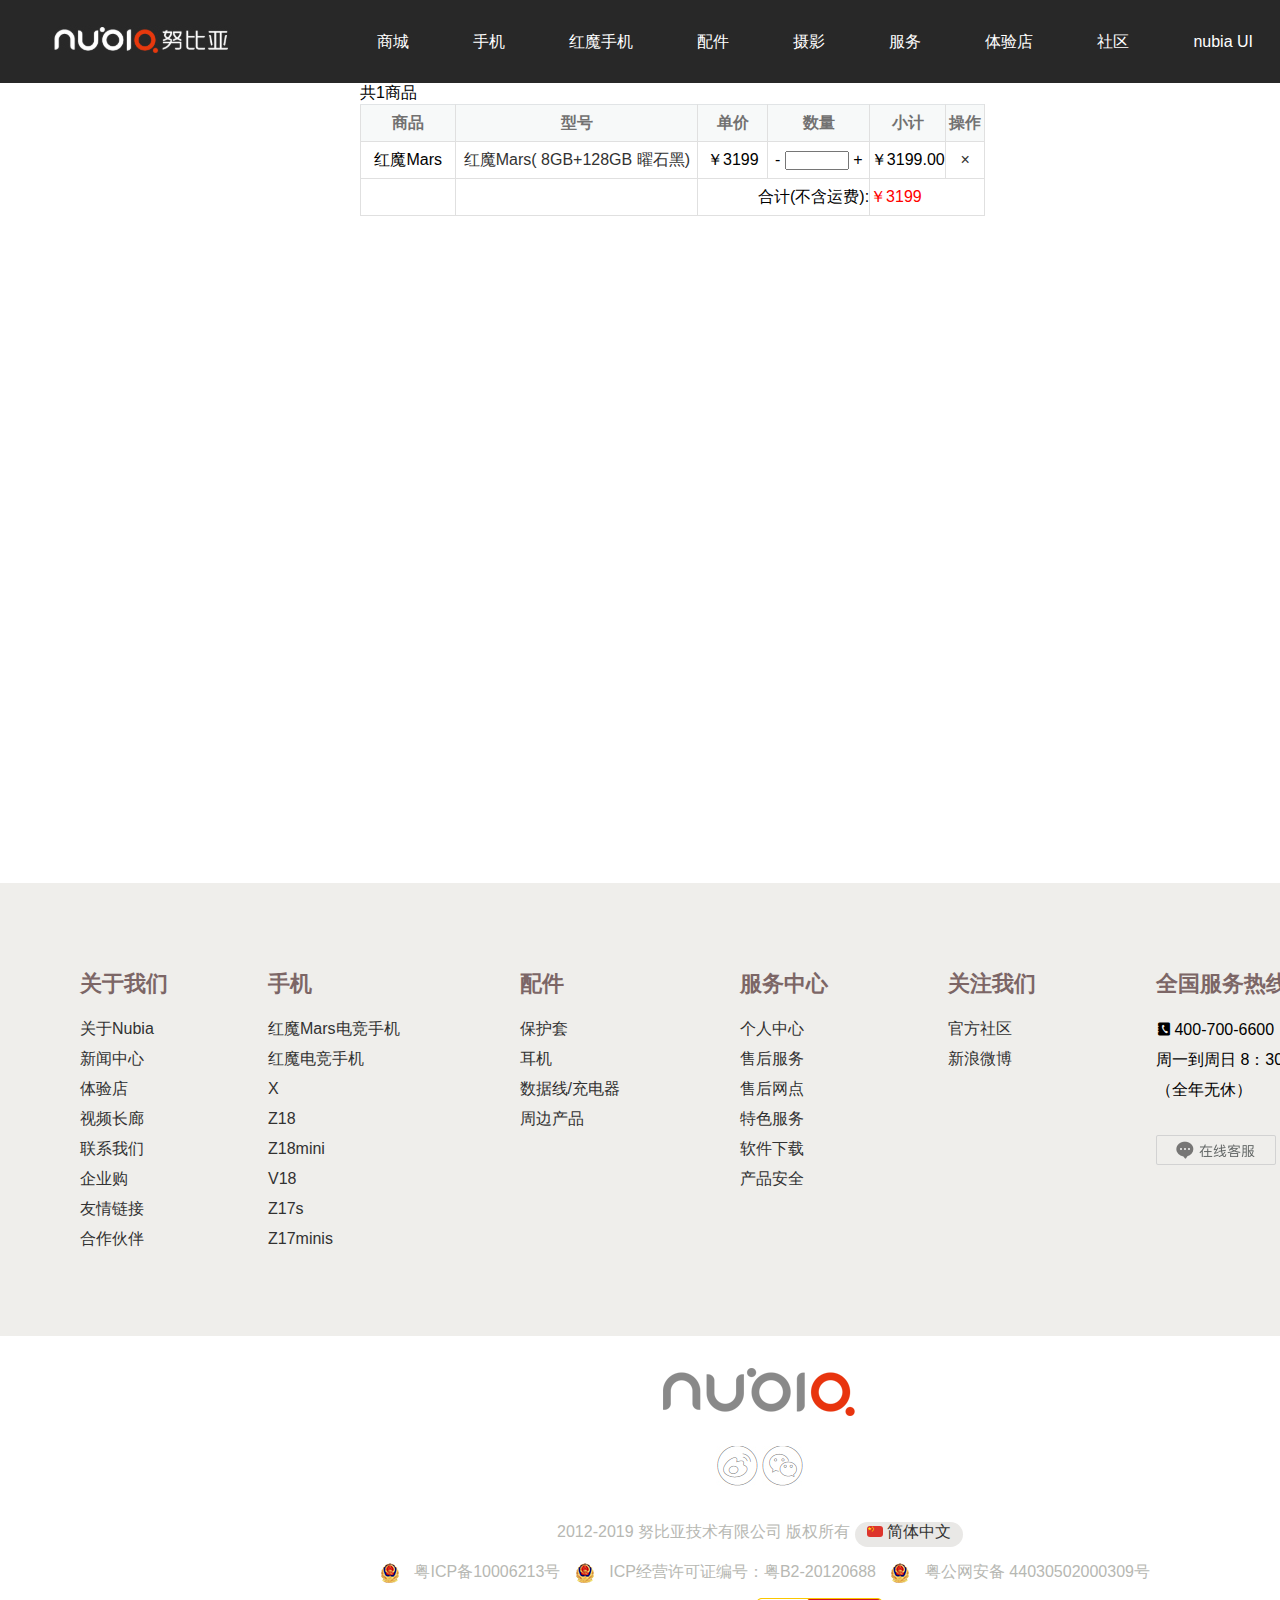
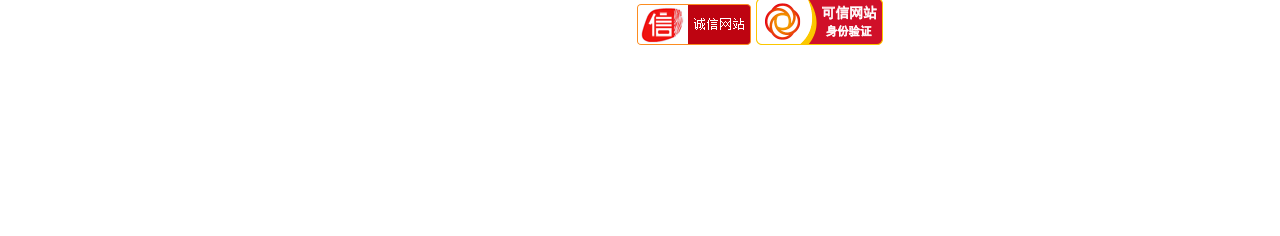
==== home/html/cat.html @ 7367fc77 "哈哈哈" ====
<!DOCTYPE html>
<html lang="en">
<head>
    <meta charset="UTF-8">
    <meta name="viewport" content="width=device-width, initial-scale=1.0">
    <meta http-equiv="X-UA-Compatible" content="ie=edge">
    <link rel="stylesheet" type="text/css" href="../css/reset.css">
    <link rel="stylesheet" type="text/css" href="../css/comcon.css">
    <link rel="stylesheet" type="text/css" href="../css/iconfont1.css">
    <link rel="stylesheet" type="text/css" href="../css/cat.css">
    <title>Document</title>
</head>
<body>
    <!-- 导航条 -->
    <div id="header">
        <div class="head container">
            <div class="logo">
                <h1>
                    <a href="#">
                        努比亚
                    </a>
                </h1>
            </div>
            <div class="shoppingcart">
                <a href="#">
                    <span>购物车</span>
                    <span class="iconfont icon-gouwucheman"></span>
                </a>
            </div>
            <div class="nav">
                <ul class="topnav">
                    <li>
                        <a href="#">
                            商城
                        </a>
                    </li>
                    <li>
                        <a href="#">
                            手机
                        </a>
                        <!-- 下滑条 -->
                        <div id="slide">
                            <div class="sli container">
                                <div class="bao">
                                    <ul class="iplist">
                                        <li>
                                            <a href="#">
    
                                                <img src="../images/5bfe86f00790968.png">
                                                <p>努比亚红魔</p>
                                            </a>
    
                                        </li>
                                        <li>
                                            <a href="#">
                                                <img src="../images/154745218913.png">
                                                <p>x</p>
                                            </a>
                                        </li>
                                        <li>
                                            <a href="#">
                                                <img src="../images/153690693477.png">
                                                <p>努比亚红魔</p>
                                            </a>
                                        </li>
                                        <li>
                                            <a href="#">
                                                <img src="../images/153629848589.png">
                                                <p>努比亚红魔</p>
                                            </a>
                                        </li>
                                        <li>
                                            <a href="#">
                                                <img src="../images/150779043916.png">
                                                <p>努比亚红魔</p>
                                            </a>
                                        </li>
                                        <li>
                                            <a href="#">
                                                <img src="../images/152152399040.png">
                                                <p>努比亚红魔</p>
                                            </a>
                                        </li>
                                        <li>
                                            <a href="#">
                                                <img src="../images/5bfe86f00790968.png">
                                                <p>努比亚红魔</p>
                                            </a>
                                        </li>
                                        <li>
                                            <a href="#">
                                                <img src="../images/154745218913.png">
                                                <p>努比亚红魔</p>
                                            </a>
                                        </li>
                                        <li>
                                            <a href="#">
                                                <img src="../images/153690693477.png">
                                                <p>努比亚红魔</p>
                                            </a>
                                        </li>
                                    </ul>
    
                                </div>
    
                            </div>
                            <button class="lef"></button>
                            <button class="rig"></button>
                        </div>
                    </li>
                    <li>
                        <a href="#">
                            红魔手机
                        </a>
                        <!-- 下滑条 -->
                        <div id="slides">
                            <div class="slis container">
                                <div class="baos">
                                    <ul class="iplists">
                                        <li>
                                            <a href="#">
    
                                                <img src="../images/5bfe86f00790968.png">
                                                <p>努比亚红魔</p>
                                            </a>
    
                                        </li>
                                        <li>
                                            <a href="#">
                                                <img src="../images/154745218913.png">
                                                <p>X</p>
                                            </a>
                                        </li>
                                        <li>
                                            <a href="#">
                                                <img src="../images/153690693477.png">
                                                <p>努比亚红魔</p>
                                            </a>
                                        </li>
                                        <li>
                                            <a href="#">
                                                <img src="../images/153629848589.png">
                                                <p>努比亚红魔</p>
                                            </a>
                                        </li>
                                        <li>
                                            <a href="#">
                                                <img src="../images/150779043916.png">
                                                <p>努比亚红魔</p>
                                            </a>
                                        </li>
                                        <li>
                                            <a href="#">
                                                <img src="../images/152152399040.png">
                                                <p>努比亚红魔</p>
                                            </a>
                                        </li>
                                        <li>
                                            <a href="#">
                                                <img src="../images/5bfe86f00790968.png">
                                                <p>努比亚红魔</p>
                                            </a>
                                        </li>
                                        <li>
                                            <a href="#">
                                                <img src="../images/154745218913.png">
                                                <p>努比亚红魔</p>
                                            </a>
                                        </li>
                                        <li>
                                            <a href="#">
                                                <img src="../images/153690693477.png">
                                                <p>努比亚红魔</p>
                                            </a>
                                        </li>
                                    </ul>
    
                                </div>
    
                            </div>
                            <button class="lefs"></button>
                            <button class="rigs"></button>
                        </div>
                    </li>
                    <li>
                        <a href="#">
                            配件
                        </a>
                    </li>
                    <li>
                        <a href="#">
                            摄影
                        </a>
                    </li>
                    <li>
                        <a href="#">
                            服务
                        </a>
                    </li>
                    <li>
                        <a href="#">
                            体验店
                        </a>
                    </li>
                    <li>
                        <a href="#">
                            社区
                        </a>
                    </li>
                    <li>
                        <a href="#">
                            nubia UI
                        </a>
                    </li>
                    <li>
                        <a href="#">
                            <i class="iconfont icon-wode"></i>
                        </a>
                    </li>
    
                </ul>
            </div>
        </div>
    </div>
    <!-- 商品栏 -->
    <div id="shangpin">
        <div class="pin container">
            <div class="box-show">
                <div class="box-shuliang">
                    共<span>1</span>商品
                </div>
                <table>
                    <thead>
                        <tr>
                            <th width="15%">商品</th>
                            <th width="38%">型号</th>
                            <th width="11%">单价</th>
                            <th width="16%">数量</th>
                            <th width="12%">小计</th>
                            <th width="6%">操作</th>
                        </tr>
                    </thead>
                    <tbody>
                        <tr>
                            <td>红魔Mars</td>
                            <td class="productname">
                                <!---->
                                <!---->
                                <!---->
                                <!----><a target="_blank" class="pdt-title">红魔Mars( 8GB+128GB
                                    曜石黑)</a>
                                <!---->
                            </td>
                            <td> ￥3199</td>
                            <td>
                                <div class="btn-cnts"><span class="table-cut">-</span> <input type="text" maxlength="2" readonly="readonly"
                                        class="num cart-cnt"> <span class="table-add">+</span></div>
                            </td>
                            <td class="sum" >
                                ￥3199.00
                                <!---->
                            </td>
                            <td><a title="删除" class="cart-close close">×</a></td>
                        </tr>
                    </tbody>
                    <tfoot>
                        <tr>
                            <td></td>
                            <td></td>
                            <td colspan="2" style="text-align: right; line-height: 1.8;">
                                <p>合计(不含运费):</p>
                            </td>
                            <td colspan="2" class="sum" style="text-align: left; line-height: 1.8;">
                                <p style="color: red;">￥3199</p>
                            </td>
                        </tr>
                    </tfoot>
                </table>
            </div>
        </div>
    </div>
    <!-- 尾部导航 -->
    <div id="subnav">
        <div class="sub container">
            <ul class="About">
                <li>
                    <a href="#">
                        <h2>
                            关于我们
                        </h2>
                    </a>
                </li>
                <li>
                    <a href="#">
                        关于Nubia
                    </a>
                </li>
                <li>
                    <a href="#">
                        新闻中心
                    </a>
                </li>
                <li>
                    <a href="#">
                        体验店
                    </a>
                </li>
                <li>
                    <a href="#">
                        视频长廊
                    </a>
                </li>
                <li>
                    <a href="#">
                        联系我们
                    </a>
                </li>
                <li>
                    <a href="#">
                        企业购
                    </a>
                </li>
                <li>
                    <a href="#">
                        友情链接
                    </a>
                </li>
                <li>
                    <a href="#">
                        合作伙伴
                    </a>
                </li>
            </ul>
            <ul class="iPhone">
                <li>
                    <a href="#">
                        <h2>
                            手机
                        </h2>
                    </a>
                </li>
                <li>
                    <a href="#">
                        红魔Mars电竞手机
                    </a>
                </li>
                <li>
                    <a href="#">
                        红魔电竞手机
                    </a>
                </li>
                <li>
                    <a href="#">
                        X
                    </a>
                </li>
                <li>
                    <a href="#">
                        Z18
                    </a>
                </li>
                <li>
                    <a href="#">
                        Z18mini
                    </a>
                </li>
                <li>
                    <a href="#">
                        V18
                    </a>
                </li>
                <li>
                    <a href="#">
                        Z17s
                    </a>
                </li>
                <li>
                    <a href="#">
                        Z17minis
                    </a>
                </li>
            </ul>
            <ul class="peijian">
                <li>
                    <a href="#">
                        <h2>
                            配件
                        </h2>
                    </a>
                </li>
                <li>
                    <a href="#">
                        保护套
                    </a>
                </li>
                <li>
                    <a href="#">
                        耳机
                    </a>
                </li>
                <li>
                    <a href="#">
                        数据线/充电器
                    </a>
                </li>
                <li>
                    <a href="#">
                        周边产品
                    </a>
                </li>
            </ul>
            <ul class="fuwu">
                <li>
                    <a href="#">
                        <h2>
                            服务中心
                        </h2>
                    </a>
                </li>
                <li>
                    <a href="#">
                        个人中心
                    </a>
                </li>
                <li>
                    <a href="#">
                        售后服务
                    </a>
                </li>
                <li>
                    <a href="#">
                        售后网点
                    </a>
                </li>
                <li>
                    <a href="#">
                        特色服务
                    </a>
                </li>
                <li>
                    <a href="#">
                        软件下载
                    </a>
                </li>
                <li>
                    <a href="#">
                        产品安全
                    </a>
                </li>
    
            </ul>
            <ul class="guanzhu">
                <li>
                    <a href="#">
                        <h2>
                            关注我们
                        </h2>
                    </a>
                </li>
                <li>
                    <a href="#">
                        官方社区
                    </a>
                </li>
                <li>
                    <a href="#">
                        新浪微博
                    </a>
                </li>
    
            </ul>
            <ul class="quanguo">
                <li>
                    <h2>
                        全国服务热线
                    </h2>
                </li>
                <li>
                    <i class="iconfont icon-shoujitongxunlu xtp"></i>
                    <span>400-700-6600</span>
                </li>
                <li>
                    <span>
                        周一到周日 8：30-20：30
                    </span>
                </li>
                <li>
                    （全年无休）
                </li>
                <li>
                    <i class="dtp"></i>
                </li>
            </ul>
        </div>
    </div>
    <!-- 尾部 -->
    <div id="footer">
        <div class="fot container">
            <h3>
                <a href="#"></a>
            </h3>
            <p>
                <a href="#">
                    <span class="spn1"></span>
                </a>
                <a href="#">
                    <span class="spn2"></span>
                </a>
            </p>
            <p>
                <span class="spn3">2012-2019 努比亚技术有限公司 版权所有</span>
                <a href="#">
                    <span class="spn4">
                        <i class="qi"></i>
                        <span>简体中文</span>
                    </span>
                </a>
            </p>
            <p>
    
                <span>
                    <a href="#">
                        <i class="hui"></i>
                        <span>粤ICP备10006213号</span>
                    </a>
                    <a href="#">
                        <i class="hui"></i>
                        <span>ICP经营许可证编号：粤B2-20120688</span>
                    </a>
                    <a href="#">
                        <i class="hui"></i>
                        <span>粤公网安备 44030502000309号</span>
                    </a>
                </span>
            </p>
            <p>
                <span class="spn5"></span>
                <span class="spn6"></span>
            </p>
        </div>
    </div>
</body>
<script src="../js/jquery-3.3.1.js"></script>
<script src="../js/comon.js"></script>
</html>
---- home/css/comcon.css ----
/* 导航条 */
#header{
    height:83px;
    background: #282828;
}
.head{
    height: 83px;
    background:#282828;
    overflow: hidden;
}
.container{
    width: 1520px;
    margin: 0 auto;
}
/* logo */
.logo{
    float: left;
    width: 189px;
    height: 28px;
    background: url(../images/logn1_03.jpg) no-repeat center;
    margin: 25px 0 0 48px;
}
.logo h1 a{
    display: inline-block;
    width: 189px;
    height: 28px;
    text-indent: -9999px;
}
/* 购物车 */
.shoppingcart{
    text-align:center;
    float: right;
    width: 150px;
    height: 83px;
    background: #f25c4a;
}
.shoppingcart span:nth-child(1){
    display: inline-block;
    line-height: 83px;
    color: #fff;
    vertical-align: middle;
}
.shoppingcart span:nth-child(2){
    display: inline-block;
    width: 22px;
    height: 22px;
    vertical-align: middle;
    color: #fff;
}
/*导航条 */
.topnav{
    float: right;
}
.topnav li{
    float: left;
    overflow: visible;
}
.topnav li a i{
    display: inline-block;
    width: 21px;
    height: 24px;
}
.topnav li a{
    line-height: 83px;
    margin: 0 32px 0 32px;
    color: #fff;
}
.topnav li a:hover{
    color: #cccccc;
}
/* 尾部导航 */
#subnav{
    height: 453px;
    background: #efeeeb;
}
.sub{
    height: 453px;
    background: #efeeeb;
    overflow: hidden;
}
.sub h2{
    font-size: 22px;
    font-weight: 600;
    margin-bottom: 15px;
    color: #7c6666;
}
.sub li{
    line-height: 30px;
}
.About{
    float: left;
    margin: 86px 40px 0 80px;
}
.iPhone{
    float: left;
    margin: 86px 60px 0 60px;
}
.peijian{
    float: left;
    margin: 86px 60px 0 60px;
}
.fuwu{
    float: left;
    margin: 86px 60px 0 60px;
}
.guanzhu{
    float: left;
    margin: 86px 60px 0 60px;
}
.quanguo{
    float: left;
    margin: 86px 60px 0 60px;
}
.xtp{
    display:inline-block;
    width: 14px;
    height: 16px;
}
.dtp{
    display:inline-block;
    margin-top: 30px;
    width: 120px;
    height: 30px;
    background: url(../images/5b7f58ccc7c2843.png) no-repeat;
}

/* 尾部 */
#footer{
    height: 500px;
}
.fot{
    height: 500px;
    background: #fff;
}
.fot h3 a {
    display: block;
    width: 194px;
    height: 110px;
    background: url(../images/nubia-logo-x2.png)no-repeat;
    margin: 0 auto;
}
.fot p:nth-child(2){
    margin-bottom: 30px;
    text-align: center;
}
.fot p:nth-child(3){
    color: #b7b8b3;
    margin-bottom: 15px;
    text-align: center;
}
.fot p:nth-child(4){
    margin-bottom: 15px;
    text-align: center;
}
.fot p:nth-child(4) span a{
    color: #b7b8b3; 
}
.fot p:nth-child(5){
    text-align: center;
}
.spn1{
    display: inline-block;
    width: 42px;
    height: 42px;
    background: url(../images/shop.nubia_03.jpg)no-repeat;
}
.spn2{
    text-align: center;
    display: inline-block;
    width: 42px;
    height: 42px;
    background: url(../images/shop.nubia_05.jpg)no-repeat;
}
.spn4{
    display: inline-block;
    width: 108px;
    height: 25px;
    border-radius: 15px;
    background: #e9e8e6;
    text-align: center;
}
.spn4:hover{
    background: #7c6666;
    color: #fff;
}
.qi{
    display: inline-block;
    width: 16px;
    height: 11px;
    border-radius: 3px;
    background: url(../images/spritesheet.png)no-repeat -2px -692px;
}
.hui{
    margin: 0 10px 0 10px;
    display: inline-block;
    width: 20px;
    height: 20px;
    background: url(../images/57c5599015f1558.png)no-repeat;
    vertical-align: middle;
}
.spn5{
    display: inline-block;
    width: 114px;
    height: 41px;
    background: url(../images/cert.png)no-repeat;
}
.spn6{
    display: inline-block;
    width: 127px;
    height: 47px;
    background: url(../images/cnnic.png)no-repeat;
}
/*下滑框 */
#slide{
    left: 0;
    width:100%;
    position: absolute;
    top: 83px;
    height: 0px;
    background-color: rgba(0,0,0, 0.9);
    opacity: 0;
    z-index: 1;
}
#slides{
    left: 0;
    width:100%;
    position: absolute;
    top: 83px;
    height: 0px;
    background-color: rgba(0,0,0, 0.9);
    opacity: 0;
    overflow: hidden;
}
.sli{ 
    position: relative;
    width: 1170px;
    height: 100%;
    opacity: 1;
    overflow: hidden;
}
.slis{ 
    position: relative;
    width: 1170px;
    height: 100%;
    opacity: 1;
    overflow: hidden;
}
.iplist{
    position: absolute;
    left: 0px;
    top: 57px;
    padding: 0;
    list-style: none;
    overflow: hidden;
    height: 188px; 
    width: 9999px;
    color: #ffffff;
}
.iplist li{
    text-align: center;
    margin: 0 -36px 0 40px;
}
.iplists{
    position: absolute;
    left: 0px;
    top: 57px;
    padding: 0;
    list-style: none;
    overflow: hidden;
    height: 188px; 
    width: 9999px;
    color: #ffffff;
}
.iplists li{
    width: 115px;
    text-align: center;
    margin: 0 40px 0 40px;
    box-sizing: border-box;
}
.iplists li img{
    width: 115px;
    height: 130px;
    margin-left: -18px;
}
.iplist li img{
    width: 115px;
    height: 130px;
}
.iplist li a p{
    margin:-60px 0 0 30px;
}
.iplists li p{
    margin:-60px 0 0 30px;
}
.lef{
    position:absolute;
    top: 120px;
    right: 30px;;
    display: block;
    width: 28px;
    height: 45px;
    background: url(../images/right1.png) ;
    border: none;
    z-index: 10;

}
.rig{
    position:absolute;
    top: 120px;
    left: 110px;;
    display: block;
    width: 28px;
    height: 45px;
    background: url(../images/left1.png) ;
    border: none;
    z-index: 10;

}
.lefs{
    position:absolute;
    top: 120px;
    right: 30px;;
    display: block;
    width: 28px;
    height: 45px;
    background: url(../images/right1.png) ;
    border: none;
    z-index: 10;

}
.rigs{
    position:absolute;
    top: 120px;
    left: 110px;;
    display: block;
    width: 28px;
    height: 45px;
    background: url(../images/left1.png) ;
    border: none;
    z-index: 10;

}
.bao{
    width: 1170px;
    height: 188px;
    overflow: hidden;
    margin: 0 auto;
}
.baos{
    width: 1170px;
    height: 188px;
    overflow: hidden;
    margin: 0 auto;
}
/* 回到顶部 */
#gotop{
    position: fixed;
    right: 0;
    bottom: 0;
    width: 80px;
    height: 300px;
    display: none;
}
.top{
    width: 80px;
    height: 300px;
}
.toplist{
    width: 80px;
    height: 300px;
}
.toplist li:nth-child(1) i{
    display: block;
    width: 80px;
    height: 80px;
    font-size: 50px;
    text-align: center;
    line-height: 80px;
    color: #cccccc;
}
.toplist li:nth-child(2) i{
    display: block;
    width: 80px;
    height: 80px;
    font-size: 50px;
    text-align: center;
    line-height: 80px;
    color: #cccccc;
    position: relative;
}
.code{
    position: absolute;
    top: 50px;
    left: -120px;
    width: 140px;
    height: 140px;
    background: url(../images/5a025bb45ab694.png)no-repeat center;
    background-size: cover;
    display: none;
}
.toplist li:nth-child(3) i{
    display: block;
    width: 80px;
    height: 80px;
    font-size: 50px;
    text-align: center;
    line-height: 80px;
    color: #cccccc;
}
---- home/css/iconfont1.css ----
@font-face {font-family: "iconfont";
  src: url('../font/iconfont.eot?t=1548914259914'); /* IE9 */
  src: url('../font/iconfont.eot?t=1548914259914#iefix') format('embedded-opentype'), /* IE6-IE8 */
  url('[data-uri]') format('woff2'),
  url('../font/iconfont.woff?t=1548914259914') format('woff'),
  url('../font/iconfont.ttf?t=1548914259914') format('truetype'), /* chrome, firefox, opera, Safari, Android, iOS 4.2+ */
  url('../font/iconfont.svg?t=1548914259914#iconfont') format('svg'); /* iOS 4.1- */
}

.iconfont {
  font-family: "iconfont" !important;
  font-size: 16px;
  font-style: normal;
  -webkit-font-smoothing: antialiased;
  -moz-osx-font-smoothing: grayscale;
}

.icon-gouwucheman:before {
  content: "\e600";
}

.icon-rectangle390:before {
  content: "\e601";
}

.icon-icon:before {
  content: "\e602";
}

.icon-xinyongqiahuankuan:before {
  content: "\e604";
}

.icon-dangmianfu:before {
  content: "\e605";
}

.icon-huilvhuansuan:before {
  content: "\e60d";
}

.icon-taobao:before {
  content: "\e60e";
}

.icon-lvyoutehui:before {
  content: "\e610";
}

.icon-caipiao:before {
  content: "\e611";
}

.icon-aa:before {
  content: "\e612";
}

.icon-kuaidi:before {
  content: "\e613";
}

.icon-aixinjuanzeng:before {
  content: "\e615";
}

.icon-diandian:before {
  content: "\e616";
}

.icon-huafeiqiazhuanrang:before {
  content: "\e617";
}

.icon-aliyouxi:before {
  content: "\e618";
}

.icon-shoujibaoling:before {
  content: "\e619";
}

.icon-tianmaobao:before {
  content: "\e61a";
}

.icon-qianbaopengyou:before {
  content: "\e61b";
}

.icon-dache:before {
  content: "\e61c";
}

.icon-suishendai:before {
  content: "\e61f";
}

.icon-xiaoyuanyiqiatong:before {
  content: "\e620";
}

.icon-zhaocaibao:before {
  content: "\e621";
}

.icon-yulebao:before {
  content: "\e622";
}

.icon-wodebaozhang:before {
  content: "\e623";
}

.icon-chenggong:before {
  content: "\e625";
}

.icon-shibai:before {
  content: "\e626";
}

.icon-jingshi:before {
  content: "\e627";
}

.icon-tishi:before {
  content: "\e628";
}

.icon-bangzhu:before {
  content: "\e629";
}

.icon-dengdai:before {
  content: "\e62a";
}

.icon-xiangji:before {
  content: "\e62b";
}

.icon-shoujitongxunlu:before {
  content: "\e62c";
}

.icon-shezhi:before {
  content: "\e62d";
}

.icon-wode:before {
  content: "\e62e";
}

.icon-sousuo:before {
  content: "\e630";
}

.icon-liebiao:before {
  content: "\e631";
}

.icon-saoyisao:before {
  content: "\e638";
}

.icon-fukuanma:before {
  content: "\e639";
}

.icon-huankuan:before {
  content: "\e659";
}

.icon-gongzi:before {
  content: "\e65c";
}

.icon-tubiao02:before {
  content: "\e606";
}

.icon-chonghuafeib:before {
  content: "\e655";
}

.icon-biaoxingfill:before {
  content: "\e732";
}

.icon-dingdan:before {
  content: "\e737";
}

.icon-pengyou:before {
  content: "\e746";
}

.icon-saoma:before {
  content: "\e749";
}

.icon-shanchu:before {
  content: "\e74b";
}

.icon-shenfen:before {
  content: "\e74d";
}

.icon-shizhongfill:before {
  content: "\e74e";
}

.icon-shouye:before {
  content: "\e751";
}

.icon-sousuo1:before {
  content: "\e752";
}

.icon-tuikuan:before {
  content: "\e75a";
}

.icon-xiangyou1:before {
  content: "\e775";
}

.icon-logo:before {
  content: "\e66a";
}

.icon-gouwudai:before {
  content: "\e652";
}

.icon-caidan:before {
  content: "\e62f";
}

.icon-xiajiantou:before {
  content: "\e733";
}

.icon-shoucang:before {
  content: "\e60a";
}

.icon-shezhi2:before {
  content: "\e61d";
}

.icon-xiaoxi:before {
  content: "\e603";
}

.icon-shouye1:before {
  content: "\e71f";
}

.icon-kefu:before {
  content: "\e632";
}

.icon-xinyongqiahuankuan-copy:before {
  content: "\e734";
}
---- home/css/cat.css ----
#shangpin{
    min-height: 800px;
}
.pin{
    min-height: 800px;
}
.box-show{
    margin: 0 auto;
    width: 800px;
}
.box-show table{
    border-collapse: collapse;
    border-spacing: 0;
    border: 1px solid #eef0f0;
}
.box-show table th {
    text-align: center;
    border: #e0e0e0 1px solid;
    background: #f7f9f9;
    height: 36px;
    line-height: 36px;
    text-align: center;
    border-top: 1px solid #e1e4e6;
    color: #727171;
}
.box-show table td{
    height: 36px;
    line-height: 36px;
    text-align: center;
    border: #e0e0e0 1px solid;
}
.num{
    width: 60px;
}
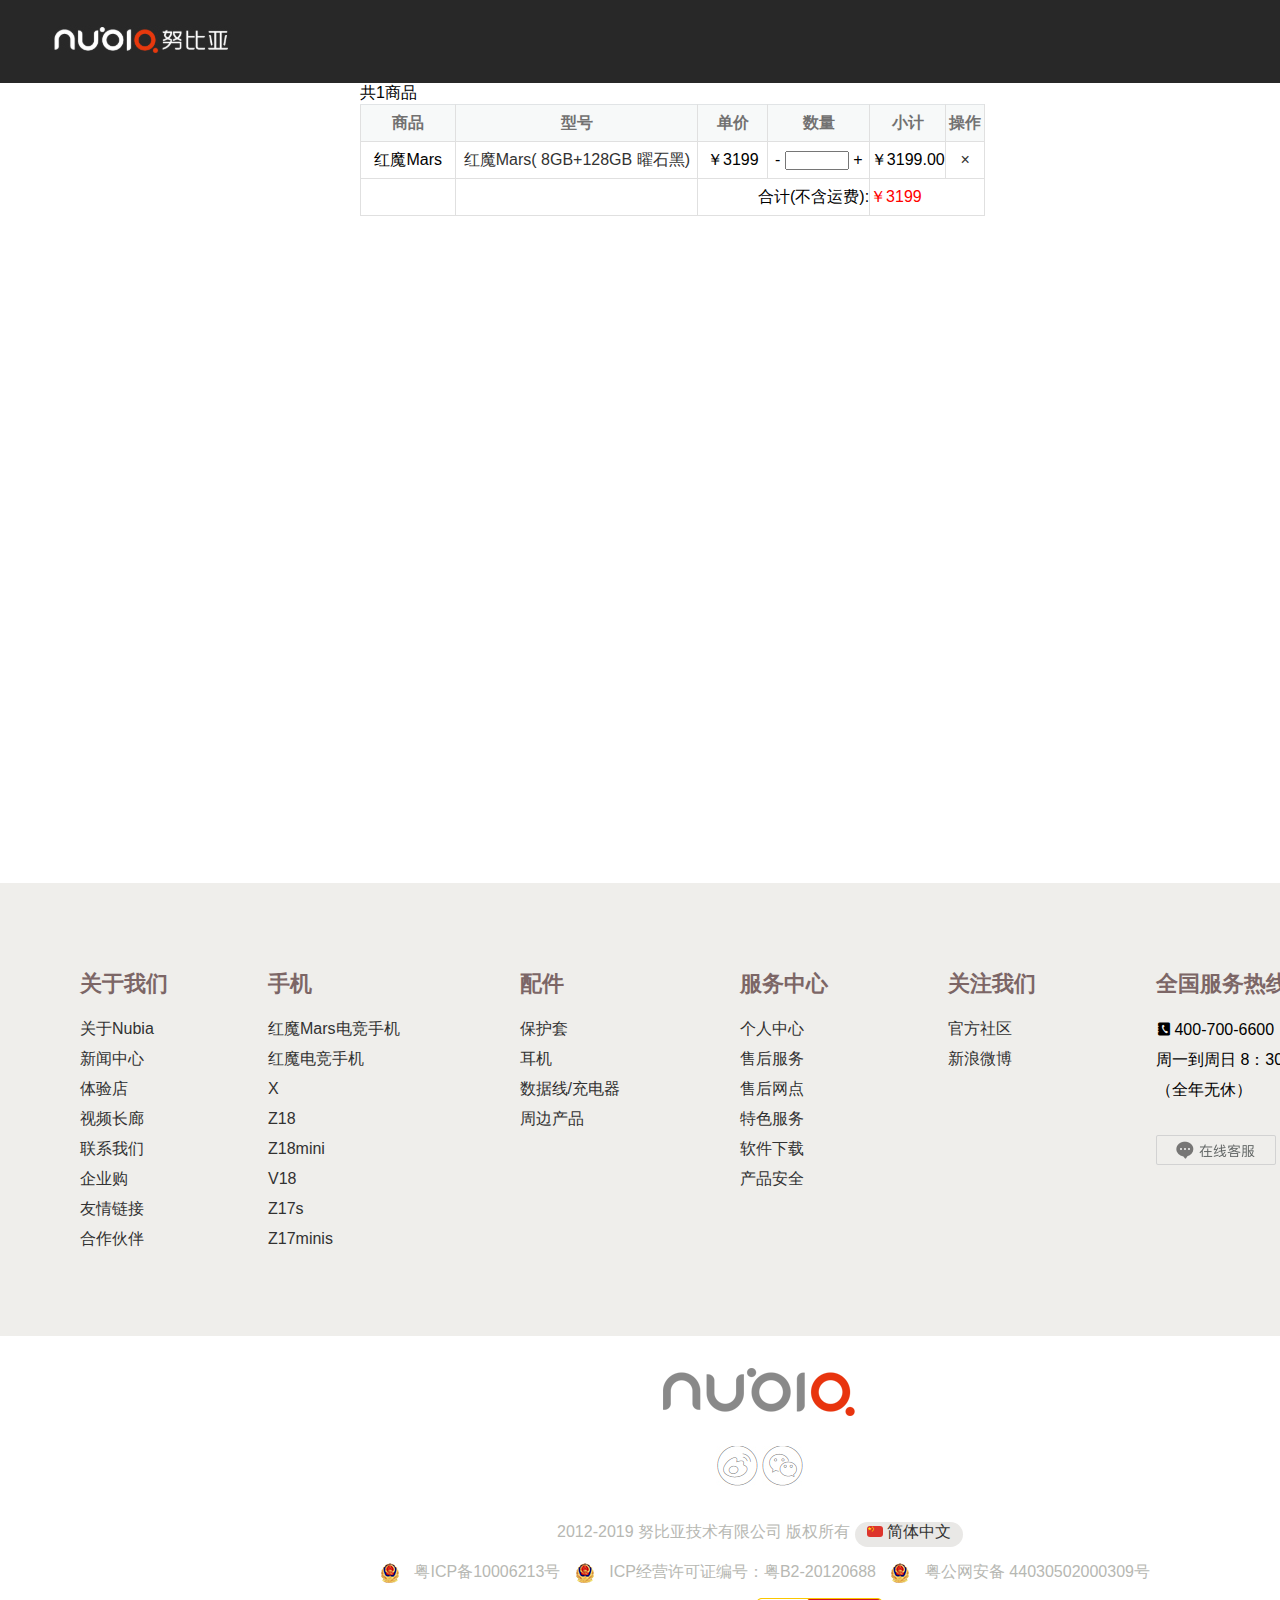
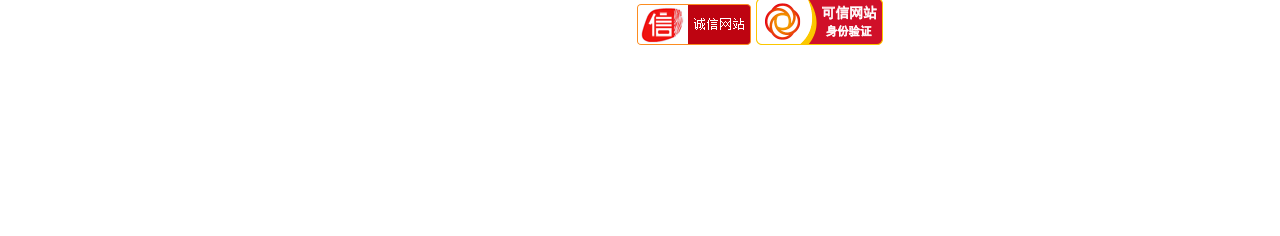
==== commit b988f376: "商品详情页" ====
--- a/home/html/cat.html
+++ b/home/html/cat.html
@@ -30,7 +30,11 @@
             <div class="nav">
                 <ul class="topnav">
                     <li>
-                        <a href="#">
+<<<<<<< HEAD
+                        <a href="commodity.html">
+=======
+                        <a href="#">
+>>>>>>> 7367fc770f754c1dd8aa92fea07f0356615c71b8
                             商城
                         </a>
                     </li>
--- a/home/css/comcon.css
+++ b/home/css/comcon.css
@@ -219,7 +219,7 @@
     height: 0px;
     background-color: rgba(0,0,0, 0.9);
     opacity: 0;
-    z-index: 1;
+    z-index: 20;
 }
 #slides{
     left: 0;
@@ -229,6 +229,7 @@
     height: 0px;
     background-color: rgba(0,0,0, 0.9);
     opacity: 0;
+    z-index: 20;
     overflow: hidden;
 }
 .sli{ 
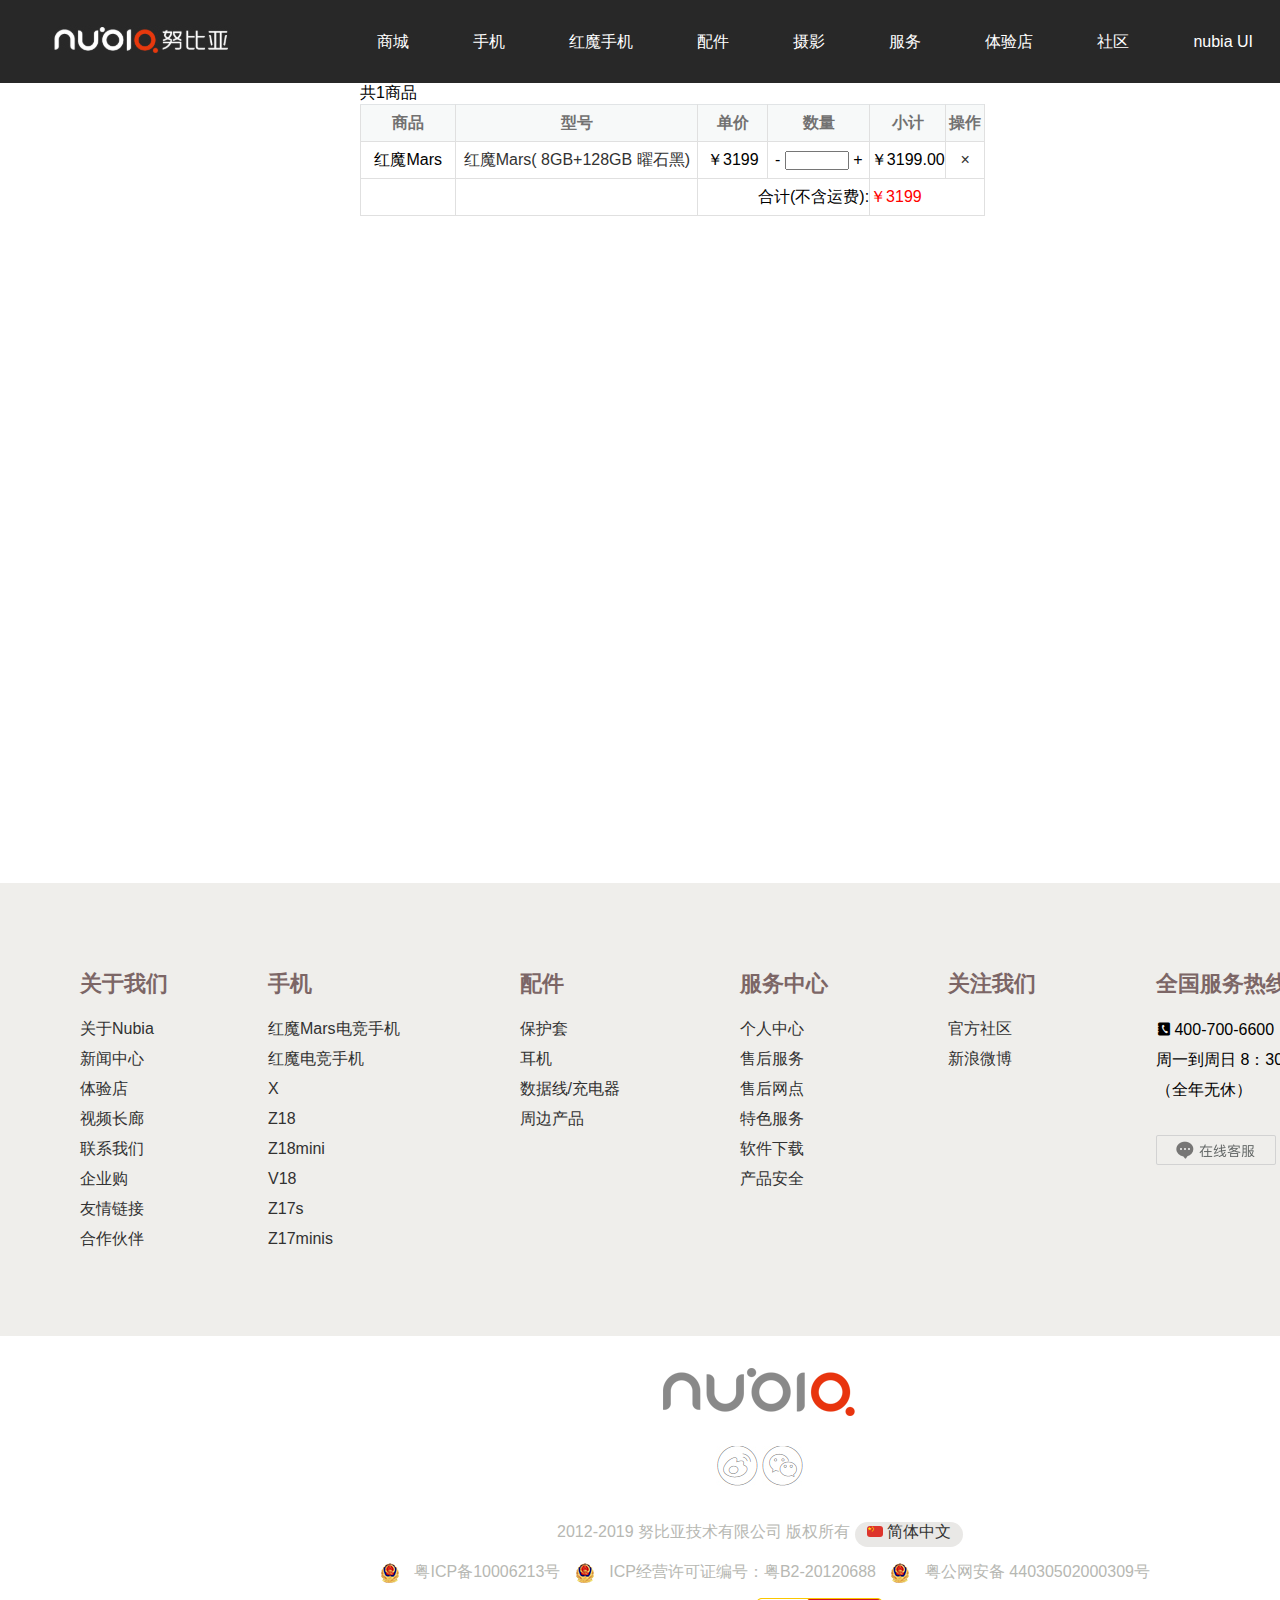
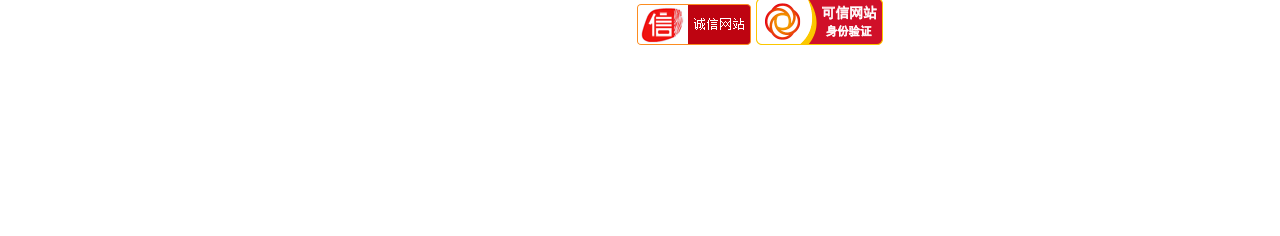
==== commit 48cbe4f7: "修改" ====
--- a/home/html/cat.html
+++ b/home/html/cat.html
@@ -30,11 +30,7 @@
             <div class="nav">
                 <ul class="topnav">
                     <li>
-<<<<<<< HEAD
                         <a href="commodity.html">
-=======
-                        <a href="#">
->>>>>>> 7367fc770f754c1dd8aa92fea07f0356615c71b8
                             商城
                         </a>
                     </li>
